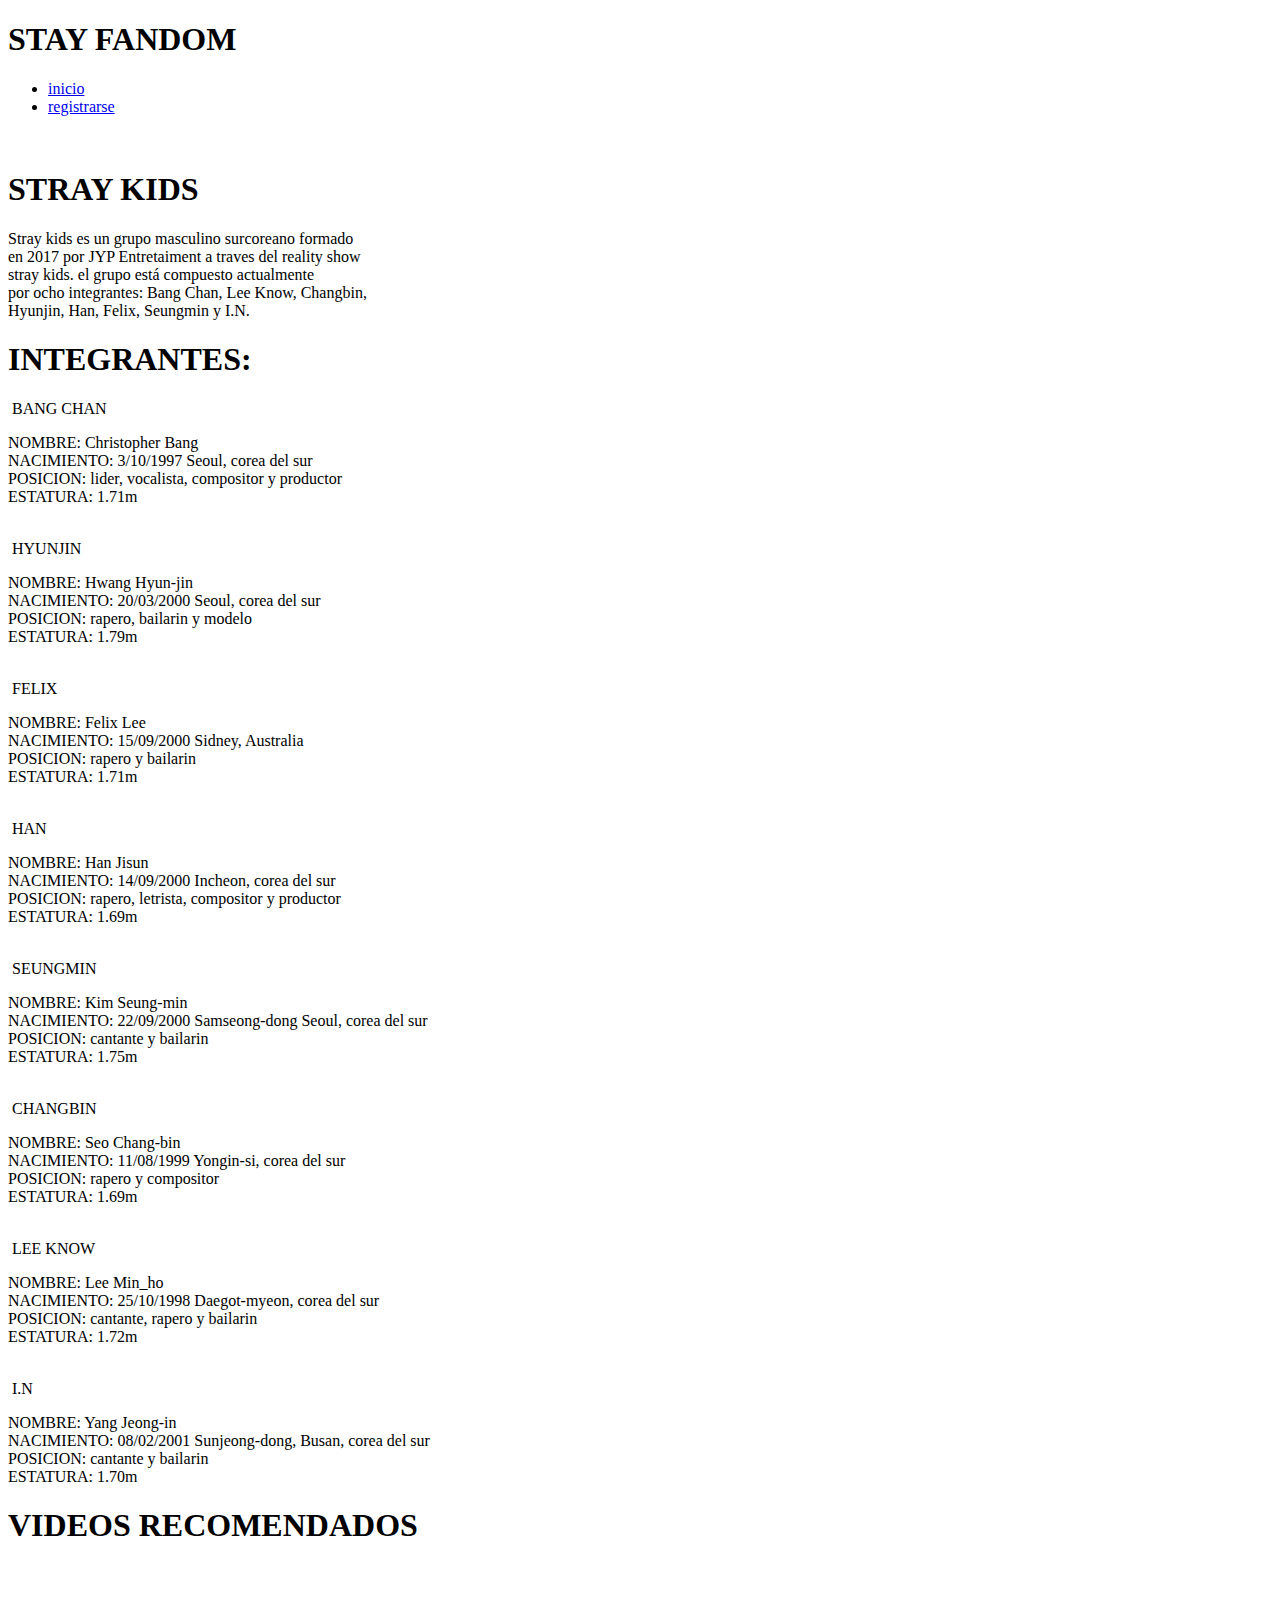
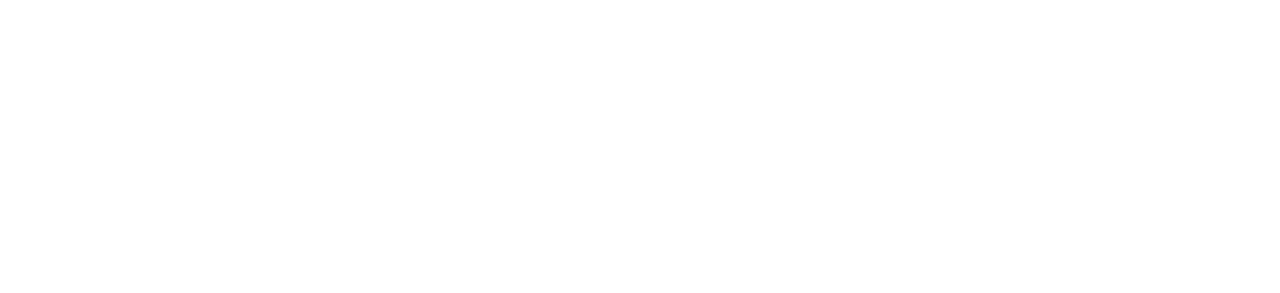
==== stray kids page/index.html @ 7693912c "Add files via upload" ====
<!DOCTYPE html>
<html lang="en">
<head>
    <meta charset="UTF-8">
    <meta http-equiv="X-UA-Compatible" content="IE=edge">
    <meta name="viewport" content="width=device-width, initial-scale=1.0">
    <link rel="preconnect" href="https://fonts.googleapis.com">
<link rel="preconnect" href="https://fonts.gstatic.com" crossorigin>
<link href="https://fonts.googleapis.com/css2?family=Barlow+Condensed&display=swap" rel="stylesheet">
<link rel="stylesheet" href="style.css">
    <link rel="shortcut icon" href="https://pin.it/5w3jUow" type="image">
    <title>STAY Fandom Argentina</title>
</head>
<body>
    <div class="container">
        <nav>
            <h1 id="titulo">STAY FANDOM </h1>
            <ul class="menu">
            <li><a href="index.html">inicio</a></li>
            <li><a href="login.html">registrarse</a></li>

            </ul>
           </nav>
        <img src="descarga (9).jpg" alt="" id="imagenPrincipal1"> 
        <img src="descarga (7).jpg" alt="" id="imagenPrincipal2">
        <div class="miniCaja"> 
            <h1 id="descripcionTitulo">STRAY KIDS</h1>
            <p id="descripcion">Stray kids es un grupo masculino surcoreano formado <br>
            en 2017 por JYP Entretaiment a traves del reality show <br>
            stray kids. el grupo está compuesto actualmente <br>
            por ocho integrantes: Bang Chan, Lee Know, Changbin, <br>
            Hyunjin, Han, Felix, Seungmin y I.N.</p> </div>
      <div class="container2">
        <h1 id="TituloIntegrantes">INTEGRANTES:</h1> 
        <img src="descarga (10).jpg" alt="" class="image">
        <label for="bangChan">BANG CHAN</label>
        <P class="imgDescripcion" >NOMBRE: Christopher Bang <br>
           NACIMIENTO: 3/10/1997 Seoul, corea del sur <br>
           POSICION: lider, vocalista, compositor y productor <br>
           ESTATURA: 1.71m</P> <br>

        <img src="descarga (11).jpg" alt="" class="image">
        <label for="Hyunjin">HYUNJIN</label>
        <P class="imgDescripcion">NOMBRE: Hwang Hyun-jin <br>
           NACIMIENTO: 20/03/2000 Seoul, corea del sur <br>
           POSICION: rapero, bailarin y modelo <br>
           ESTATURA: 1.79m</P> <br>
        <img src="✧ avi.jpg" alt="" class="image">
        <label for="Felix">FELIX</label>
        <P class="imgDescripcion">NOMBRE: Felix Lee <br>
            NACIMIENTO: 15/09/2000 Sidney, Australia <br>
            POSICION: rapero y bailarin  <br>
            ESTATURA: 1.71m</P> <br>
        <img src="☆_ 🌀zZZo0M ! 🧷📂.jpg" alt="" class="image">
        <label for="Han">HAN</label>
        <p class="imgDescripcion">NOMBRE: Han Jisun <br>
            NACIMIENTO: 14/09/2000 Incheon, corea del sur <br>
            POSICION: rapero, letrista, compositor y productor <br>
            ESTATURA: 1.69m</p> <br>
        <img src="@132skz.jpg" alt="" class="image">
        <label for="Seungmin">SEUNGMIN</label>
        <p class="imgDescripcion">NOMBRE: Kim Seung-min <br>
            NACIMIENTO: 22/09/2000 Samseong-dong Seoul, corea del sur <br>
            POSICION: cantante y bailarin <br>
            ESTATURA: 1.75m</p> <br>
        <img src="♡  _ ˚   (  𝟸𝟸𝟸  )    ⁀  ㅤ۪    ୨୧  석진.jpg" alt="" class="image">
        <label for="Changbin">CHANGBIN</label>
        <P class="imgDescripcion">NOMBRE: Seo Chang-bin <br>
            NACIMIENTO: 11/08/1999 Yongin-si, corea del sur <br>
            POSICION: rapero y compositor <br>
            ESTATURA: 1.69m</P> <br>
        <img src="ׅ ׁ˛  ᩧ𓈒 𝆩𝗅ᧉ︪︩݁ᧉ 𐓤ׂ𝗇ׅ𐐫ּꭐ ۪⭒ˑა ּ.jpg" alt="" class="image">
        <label for="LeeKnow">LEE KNOW</label>
        <p class="imgDescripcion">NOMBRE: Lee Min_ho <br>
            NACIMIENTO: 25/10/1998 Daegot-myeon, corea del sur <br>
            POSICION: cantante, rapero y bailarin <br>
            ESTATURA: 1.72m</p> <br>
        <img src="I_N stray kids.jpg" alt="" class="image">
        <label for="IN">I.N</label>
        <P class="imgDescripcion">NOMBRE: Yang Jeong-in <br>
            NACIMIENTO: 08/02/2001 Sunjeong-dong, Busan, corea del sur <br>
            POSICION: cantante y bailarin <br>
            ESTATURA: 1.70m</P>

        <h1 id="recomendation">VIDEOS RECOMENDADOS</h1>
        <iframe class="video" width="560" height="315" src="https://www.youtube.com/embed/Dab4EENTW5I" title="YouTube video player" frameborder="0" allow="accelerometer; autoplay; clipboard-write; encrypted-media; gyroscope; picture-in-picture; web-share" allowfullscreen></iframe> 

        <iframe class="video" width="560" height="315" src="https://www.youtube.com/embed/TQTlCHxyuu8?start=4" title="YouTube video player" frameborder="0" allow="accelerometer; autoplay; clipboard-write; encrypted-media; gyroscope; picture-in-picture; web-share" allowfullscreen></iframe>
      </div>
        

        
    </div>
    
</body>
</html>
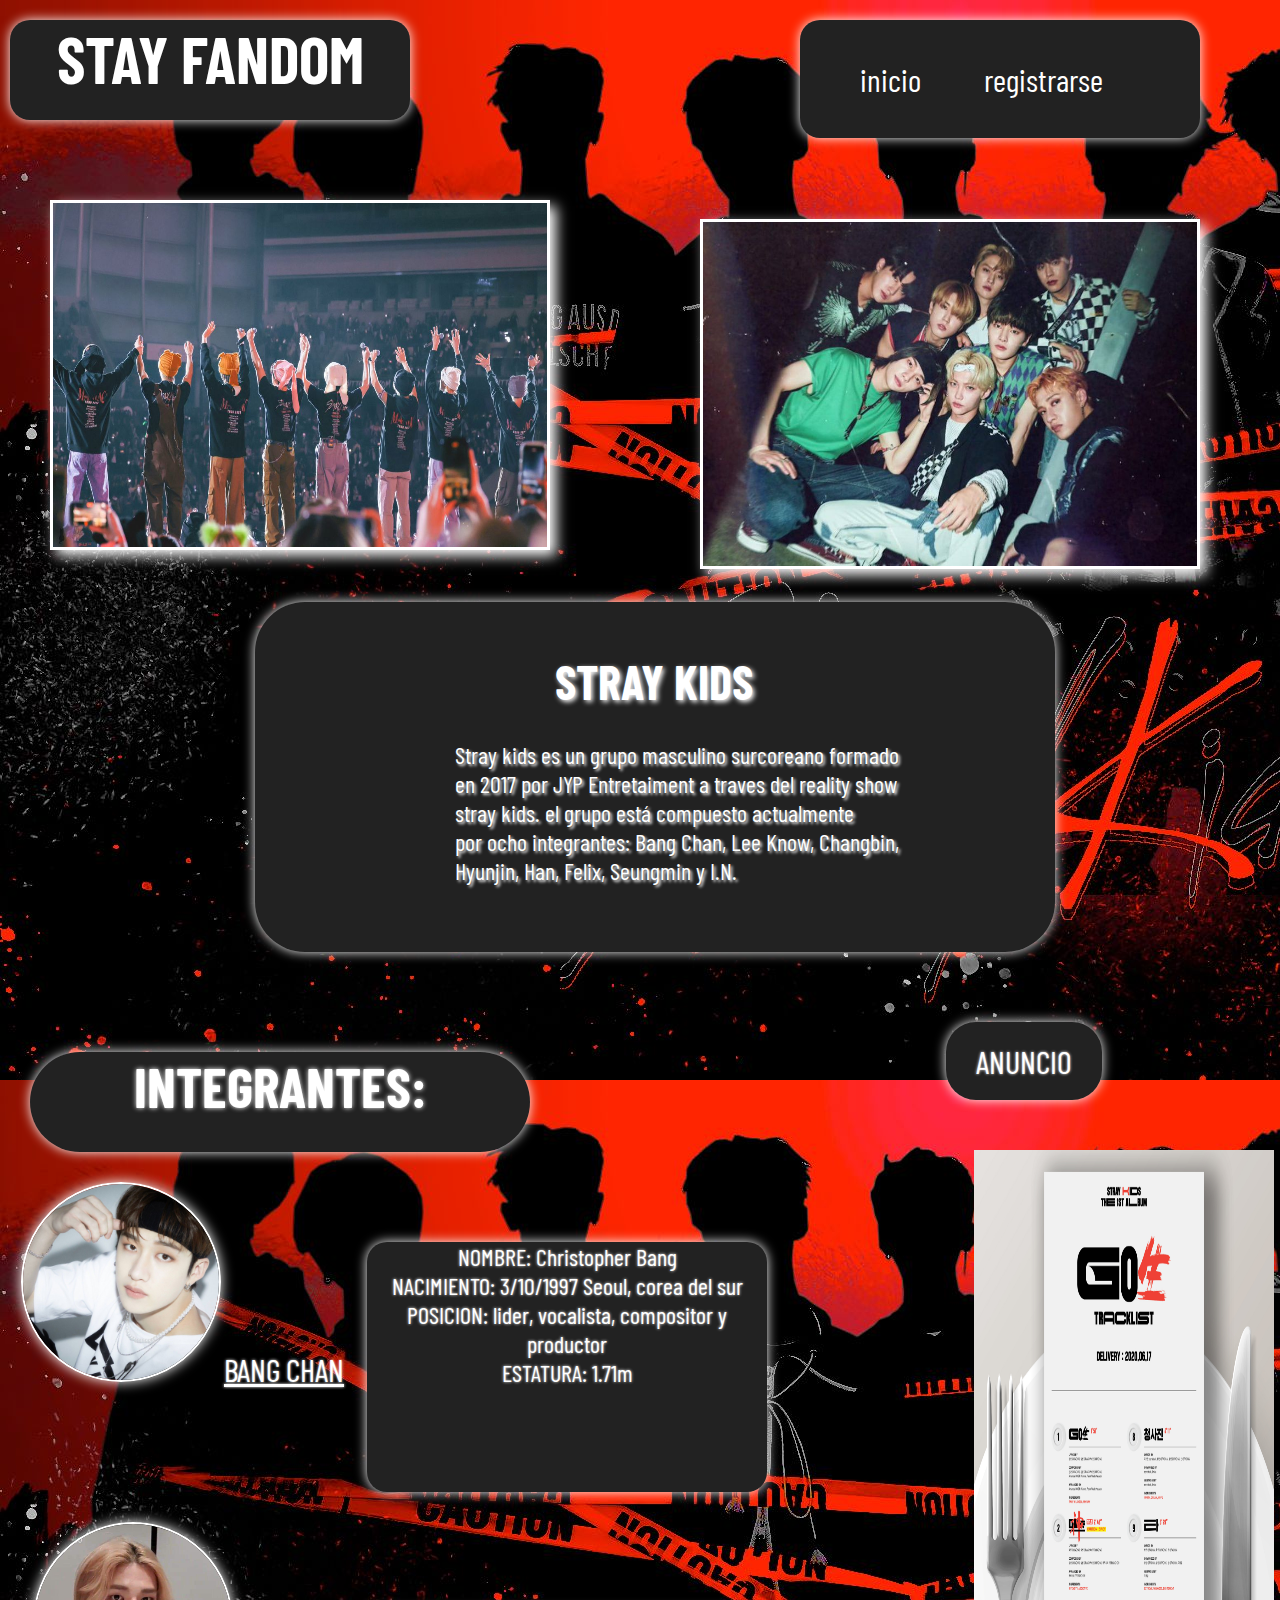
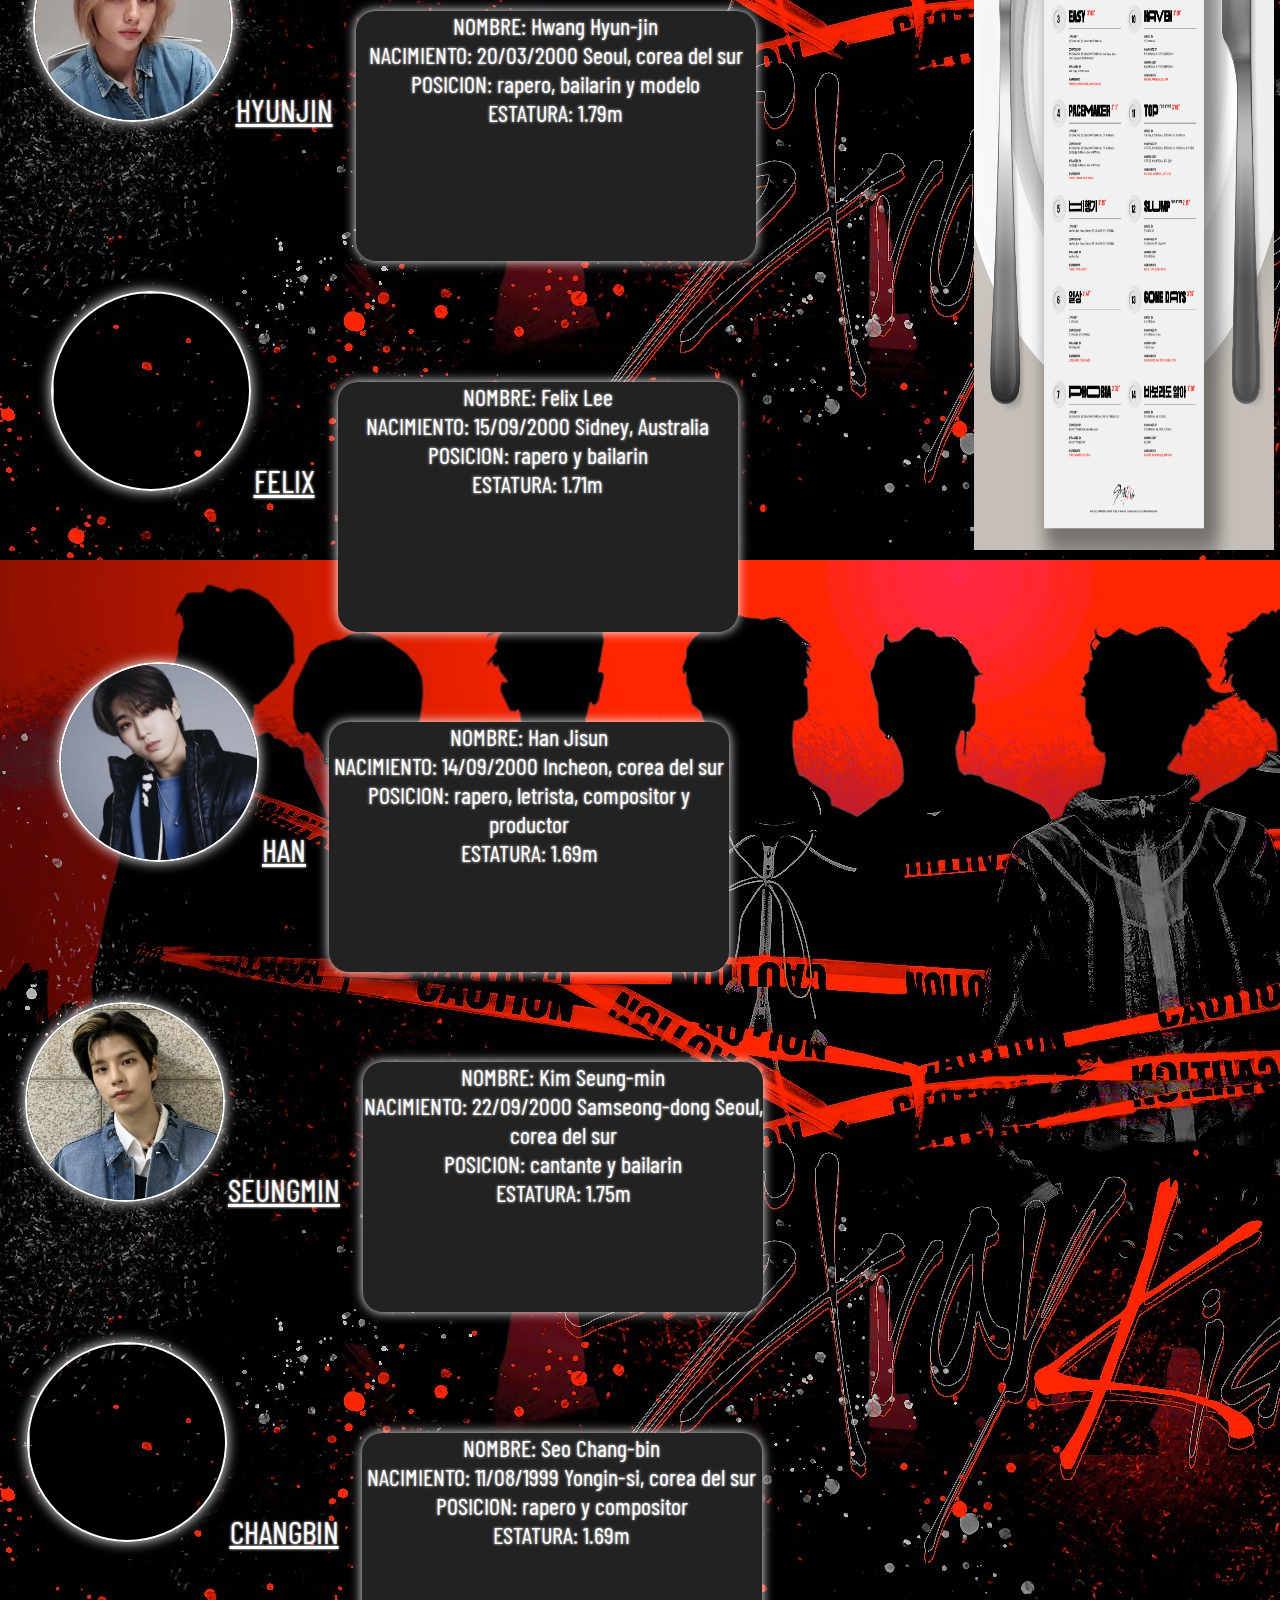
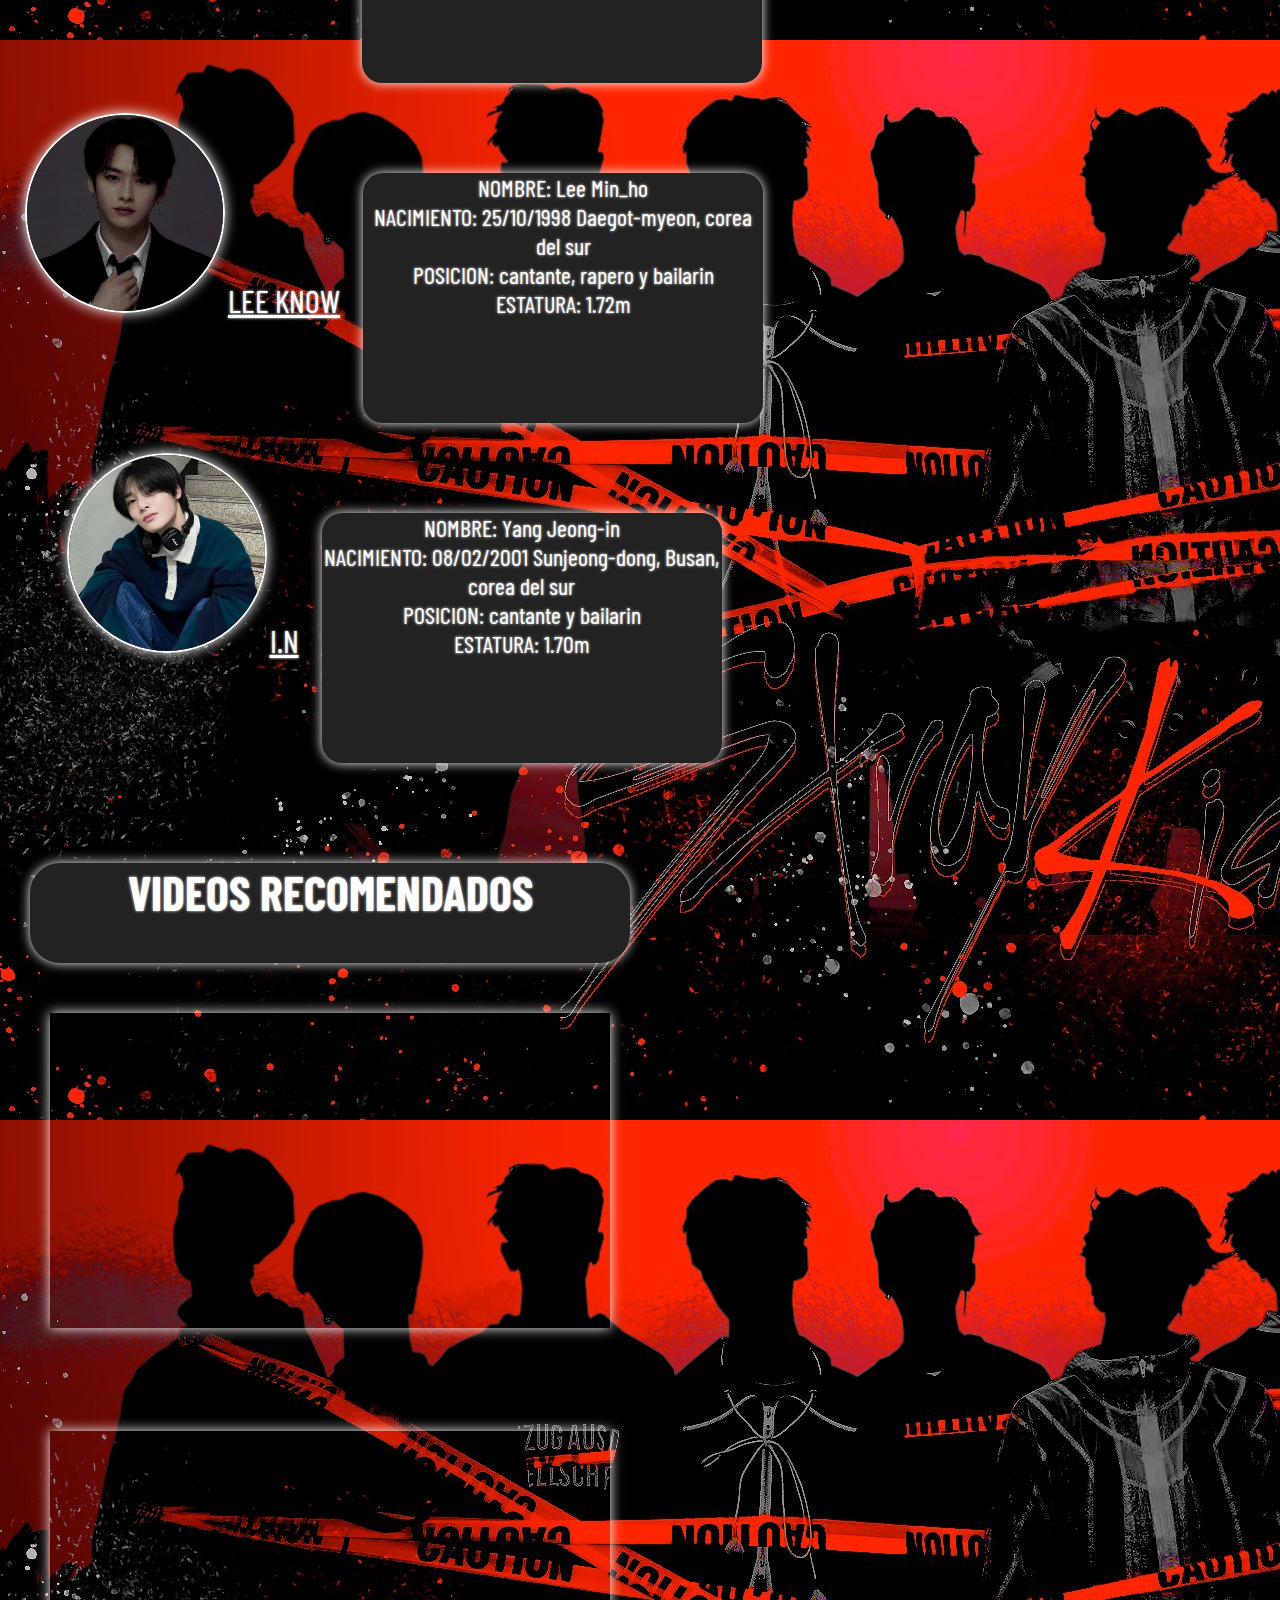
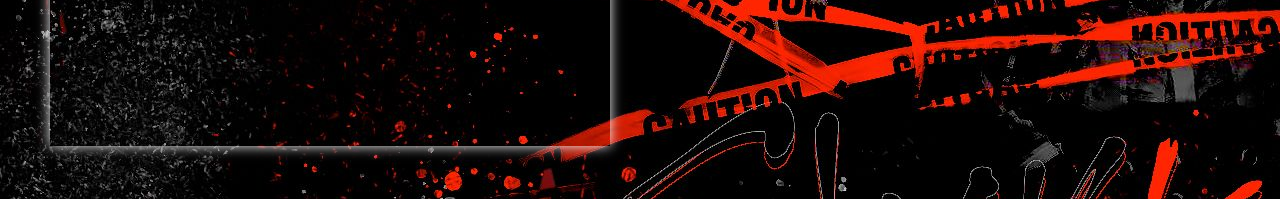
==== commit c712fc36: "Add files via upload" ====
--- a/stray kids page/index.html
+++ b/stray kids page/index.html
@@ -12,7 +12,6 @@
     <title>STAY Fandom Argentina</title>
 </head>
 <body>
-    <div class="container">
         <nav>
             <h1 id="titulo">STAY FANDOM </h1>
             <ul class="menu">
@@ -21,15 +20,19 @@
 
             </ul>
            </nav>
+
+        <div class="container1">
         <img src="descarga (9).jpg" alt="" id="imagenPrincipal1"> 
         <img src="descarga (7).jpg" alt="" id="imagenPrincipal2">
-        <div class="miniCaja"> 
+        <div class="miniCaja">
             <h1 id="descripcionTitulo">STRAY KIDS</h1>
             <p id="descripcion">Stray kids es un grupo masculino surcoreano formado <br>
             en 2017 por JYP Entretaiment a traves del reality show <br>
             stray kids. el grupo está compuesto actualmente <br>
             por ocho integrantes: Bang Chan, Lee Know, Changbin, <br>
             Hyunjin, Han, Felix, Seungmin y I.N.</p> </div>
+        </div>
+     <main>
       <div class="container2">
         <h1 id="TituloIntegrantes">INTEGRANTES:</h1> 
         <img src="descarga (10).jpg" alt="" class="image">
@@ -81,16 +84,23 @@
             NACIMIENTO: 08/02/2001 Sunjeong-dong, Busan, corea del sur <br>
             POSICION: cantante y bailarin <br>
             ESTATURA: 1.70m</P>
+      </div>
+      <div class="container3">
+        <label id="AnuncioTitle" for="anuncio">ANUNCIO</label>
+        <img src="Stray Kids - GO生 (Track List).png" alt="" id="anuncio">
+      </div>
+     </main>
 
+        <footer>
         <h1 id="recomendation">VIDEOS RECOMENDADOS</h1>
         <iframe class="video" width="560" height="315" src="https://www.youtube.com/embed/Dab4EENTW5I" title="YouTube video player" frameborder="0" allow="accelerometer; autoplay; clipboard-write; encrypted-media; gyroscope; picture-in-picture; web-share" allowfullscreen></iframe> 
 
         <iframe class="video" width="560" height="315" src="https://www.youtube.com/embed/TQTlCHxyuu8?start=4" title="YouTube video player" frameborder="0" allow="accelerometer; autoplay; clipboard-write; encrypted-media; gyroscope; picture-in-picture; web-share" allowfullscreen></iframe>
-      </div>
+        </footer>
         
 
         
-    </div>
+
     
 </body>
 </html>--- a/stray kids page/style.css
+++ b/stray kids page/style.css
@@ -0,0 +1,252 @@
+*{
+    margin: 0;
+    padding: 0;
+    box-sizing: border-box;
+}
+
+
+
+body{
+    font-family: 'Barlow Condensed', sans-serif;
+    display: grid;
+    background: url(descarga\ \(8\).jpg);
+   /* background-color: rgb(146, 72, 85); */
+}
+
+
+
+nav{
+    width: 100%;
+    height: 200px;
+    display: inline-block;
+
+}
+
+.menu{
+    list-style: none;
+    background: #222;
+    width: 400px;
+    margin-left: 800px;
+    margin-top: -100px;
+    padding: 40px 30px;
+    border-radius: 20px;
+    box-shadow: 0px 0px 12px #fff;
+}
+
+.menu li a{
+    text-decoration: none;
+    color: #fff;
+    padding: 20px 30px ;
+    font-size: 2rem;
+
+}
+
+.menu li{
+    display: inline-block;
+    text-align: end;
+
+}
+
+.menu li a:hover{
+    background: #ef8354;
+}
+
+#anuncio{
+    display: inline-block;
+    height: 600px;
+    width: 300px;
+    margin-left: 200px;
+    margin-top: 50px;
+}
+
+h2{
+    margin-left: 1050px;
+    color: #fff;
+    font-size: 2rem;
+    text-shadow: 0px 0px 3px #fff;
+    background-color: #222;
+    width: 200px;
+    height: 50px;
+    text-align: center;
+    border-radius: 20px;
+    box-shadow: 0px 0px 6px #fff;
+
+}
+
+
+
+
+
+#imagenPrincipal1{
+    display: inline-block;
+    width: 500px;
+    height: 350px;
+    border: 3px solid #fff;
+    box-shadow: 6px 6px 13px #fff;
+    margin-left: 50px;
+}
+
+
+
+#imagenPrincipal2{
+    display: inline-block;
+    width: 500px;
+    height: 350px;
+    margin-left: 700px;
+    border: 3px solid #fff;
+    box-shadow: 6px 6px 13px #fff;
+    margin-top: -380px;
+
+}
+
+
+#descripcionTitulo{
+    margin-left: 300px;
+    font-size: 3rem;
+    text-shadow: 2px 2px 5px #fff;
+    margin-top: 50px;
+    color: #fff;
+
+
+    
+}
+
+#titulo{
+   
+   color: #fff;
+   font-size: 4rem;
+   width: 400px;
+   height: 100px;
+   text-align: center;
+   background-color: #222;
+   border-radius: 20px;
+   box-shadow: 0px 0px 12px #fff;
+   margin-left: 10px;
+   margin-top: 20px;
+}
+
+
+
+.miniCaja{
+    display: inline-block;
+    width: 800px;
+    height: 350px ;
+    background-color: #222;
+    margin-left: 255px;
+    margin-top: 30px;
+    align-items: center;
+    box-shadow: 0px 0px 12px #fff;
+    border-radius: 50px;
+}
+
+#descripcion{
+    margin-left: 200px;
+    font-size: 1.5rem;
+    text-shadow: 2px 2px 3px #fff;
+    margin-top: 30px;
+    color: #fff;
+}
+
+#TituloIntegrantes{
+ font-size: 3.5rem;
+ margin-top: 100px;
+ margin-left: 30px;
+ color: #fff;
+ text-shadow: 0px 0px 5px #fff;
+ background-color: #222;
+ width: 500px;
+ height: 100px;
+ text-align: center;
+ border-radius: 50px;
+ box-shadow: 0px 0px 12px #fff;
+}
+
+main{
+    display: flex;
+    width: 100%;
+    min-height: 100vh;
+}
+.container2{
+    display: inline-block;
+    width: 60%;
+    min-height: 100vh;
+    text-align: center;
+}
+
+
+label{
+    font-size: 2rem;
+    color: #fff;
+    text-shadow: 0px 0px 3px #fff;
+    text-decoration: underline;
+
+}
+
+.imgDescripcion{
+    display: inline-block;
+    color: #fff;
+    font-size: 1.5rem;
+    text-shadow: 0px 0px 3px #fff;
+    margin-left: 20px;
+    width: 400px;
+    height: 250px;
+    text-align: center;
+    background: #222;
+    border-radius: 20px;
+    box-shadow: 0px 0px 12px #fff;
+
+
+}
+
+.image{
+    width: 200px;
+    height: 200px;
+    margin-left: 20px;
+    border-radius: 100%;
+    border: 2px solid #fff;
+    margin-top: 30px;
+    box-shadow: 0px 0px 13px #fff;
+}
+
+.container3{
+    display: flex;
+    flex-direction: column;
+    align-items: center;
+    width: 40%;
+    min-height: 100vh;
+
+}
+
+#AnuncioTitle{
+    background-color: #222;
+    margin-top: 70px;
+    text-decoration: none;
+    padding: 20px 30px;
+    border-radius: 30px;
+    box-shadow: 0px 0px 12px #fff;
+}
+
+#anuncio{
+    width: 300px;
+    height: 1000px
+
+}
+
+#recomendation{
+    margin-top: 100px;
+    margin-left: 30px;
+    width: 600px;
+    height: 100px;
+    background-color: #222;
+    text-align: center;
+    font-size: 3rem;
+    color: #fff;
+    text-shadow: 0px 0px 3px #fff;
+    box-shadow: 0px 0px 12px #fff;
+    border-radius: 30px;
+}
+
+.video{
+    margin: 50px;
+    box-shadow: 0px 0px 12px #fff;
+}